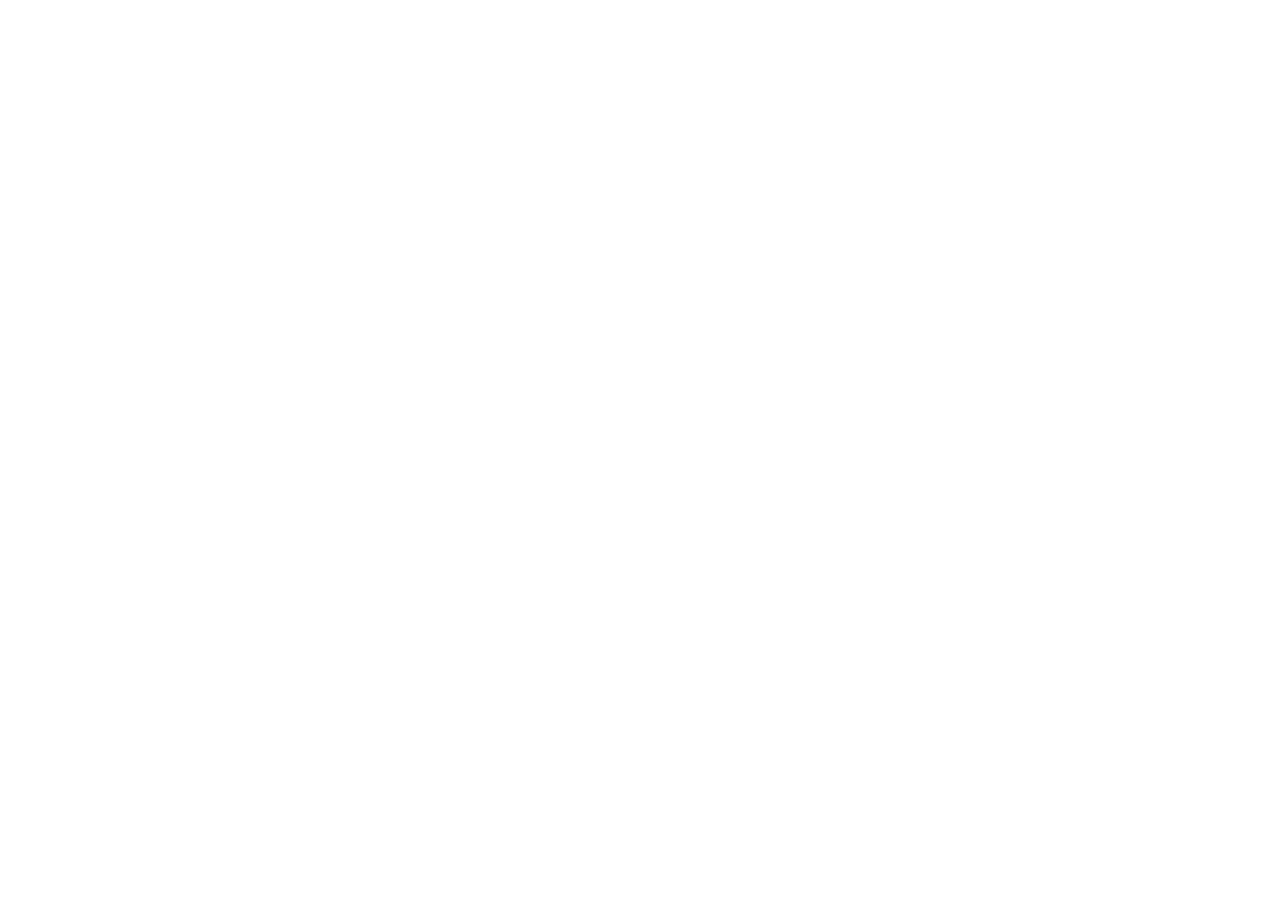
==== add.html @ ecfb4e20 "22-11-2023" ====
<!DOCTYPE html>
<html lang="en">
<head>
    <meta charset="UTF-8">
    <meta name="viewport" content="width=device-width, initial-scale=1.0">
    <title>My New Tab</title>
    <link rel="stylesheet" href="style.css">
</head>
<body>
    <div class="singleTimer">
        
    </div>
    <script src="scripts.js"></script>
</body>
</html>
---- style.css ----
@import url('https://fonts.googleapis.com/css2?family=Roboto&display=swap');
  
body {
    display: flex;
    flex-direction: column;
    gap: 10px;
    align-items: center;
    justify-content: center;
    height: 100vh;
    margin: 0;
    background-image: url('https://picsum.photos/1920/1080');
    background-size: cover;
    background-position: center;
    background-repeat: no-repeat;
    font-family: 'Roboto', sans-serif;
}

.padding-10 {padding: 10px;}
.padding-20 {padding: 20px;}

.font-roboto {font-family: 'Roboto', sans-serif;}

.border-radius-10 {border-radius: 10px;}

.input-date {
    text-align: center;
}

:root {
    --myGreen: #008000; 
    --myYellow: #ffff00;
    --myGold: #cccc00;
    --myBlue: #25A1FF;
    --myLime: #00FF00;
    --mySilver: #C0C0C0;
    --myRed: #FF4500;
    --myWhite: #FFFFF0;
    --myBlack: #131312;
    --myGrey: #0C0033;
    --fiverrGreen: #1DBF73;
    --fiverBlack: #1B1B1B;

    --buttonBorderRadius: 10px;

    --xs-width: 1080px;
    --sm-width: 1080px;
    --md-width: 1080px;
    --lg-width: 1080px;
    --xl-width: 1080px;
    --xxl-width: 1080px;
}

/* Universal classes */
.bg-myGreen                 {background-color: var(--myGreen);}
.bg-myYellow                {background-color: var(--myYellow);}
.bg-myGold                  {background-color: var(--myGold);}
.bg-myBlue                  {background-color: var(--myBlue);}
.bg-myLime                  {background-color: var(--myLime);}
.bg-mySilver                {background-color: var(--mySilver);}
.bg-myRed                   {background-color: var(--myRed);}
.bg-myWhite                 {background-color: var(--myWhite);}
.bg-myBlack                 {background-color: var(--myBlack);}
.bg-myGrey                  {background-color: var(--myGrey);}
.bg-fiverrGreen             {background-color: var(--fiverrGreen);}
.bg-fiverrBlack             {background-color: var(--fiverBlack);}

.border-myGreen             {border-color: var(--myGreen);}
.border-myYellow            {border-color: var(--myYellow);}
.border-myGold              {border-color: var(--myGold);}
.border-myBlue              {border-color: var(--myBlue);}
.border-myLime              {border-color: var(--myLime);}
.border-mySilver            {border-color: var(--mySilver);}
.border-myRed               {border-color: var(--myRed);}
.border-myWhite             {border-color: var(--myWhite);}
.border-myBlack             {border-color: var(--myBlack);}
.border-myGrey              {border-color: var(--myGrey);}
.border-fiverrGreen         {border-color: var(--fiverrGreen);}
.border-fiverrBlack         {border-color: var(--fiverBlack);}

.text-myGreen               {color:var(--myGreen);}
.text-myYellow              {color:var(--myYellow);}
.text-myGold                {color:var(--myGold);}
.text-myBlue                {color:var(--myBlue);}
.text-myLime                {color:var(--myLime);}
.text-mySilver              {color:var(--mySilver);}
.text-myRed                 {color:var(--myRed);}
.text-myWhite               {color:var(--myWhite);}
.text-myBlack               {color:var(--myBlack);}
.text-myGrey                {color:var(--myGrey);}
.text-fiverrGreen           {color:var(--fiverrGreen);}
.text-fiverrBlack           {color:var(--fiverBlack);}

.rotate-left                {transform: rotate(-5deg);transform-origin: top right;}
.rotate-right               {transform: rotate(5deg);transform-origin: top left;}

.pic-octagon                {clip-path: polygon(30% 0%, 70% 0%, 100% 30%, 100% 70%, 70% 100%, 30% 100%, 0% 70%, 0% 30%);}
.pic-right-trapezium        {clip-path: polygon(25% 0%, 100% 0%, 75% 100%, 0% 100%);}
.pic-left-trapezium         {clip-path: polygon(0 0, 75% 0, 100% 100%, 25% 100%);}
.pic-cross                  {clip-path: polygon(0% 15%, 15% 15%, 15% 0%, 85% 0%, 85% 15%, 100% 15%, 100% 85%, 85% 85%, 85% 100%, 15% 100%, 15% 85%, 0% 85%);}
.pic-circle                 {clip-path: circle(50% at 50% 50%);}

.cursor-pointer             {cursor: pointer;}
.cursor-wait                {cursor: wait;}

.font-proximaNova           {font-family: 'proximaNova', sans-serif;}

.top-sticky                 {position: sticky; top: 0; z-index: 100; margin-top: 0px;}
.bottom-sticky              {position: sticky; bottom: 0; z-index: 100;}

.bg-container               {background-position: center; background-size: cover;}

.text-middle                {display: flex; flex-direction: column; justify-content: center; align-items: center;}

/* Buttons */

.myButton {
    padding: 10px 30px 10px 30px;
    border-radius: 10px;
    width: auto;
    height: auto;
    display: flex; 
    flex-direction: row; 
    justify-content: center; 
    align-items: center;
    cursor: pointer;
    font-size: 20px;
    font-weight: bold;
}

.myButton:hover {
    box-shadow: inset 0 0 5px rgba(0, 0, 0, 0.2);
    transform: translateY(2px);
}

.myButton > img {
  max-width: 60px;
  margin-left: 5px;
  margin-right: 5px;
}

.myButton-myGreen           {background-color: var(--myGreen);}
.myButton-myYellow          {background-color: var(--myYellow);}
.myButton-myGold            {background-color: var(--myGold);}
.myButton-myBlue            {background-color: var(--myBlue);}
.myButton-myLime            {background-color: var(--myLime);}
.myButton-mySilver          {background-color: var(--mySilver);}
.myButton-myRed             {background-color: var(--myRed);}
.myButton-myWhite           {background-color: var(--myWhite);}
.myButton-myBlack           {background-color: var(--myBlack);}
.myButton-myGrey            {background-color: var(--myGrey);}
.myButton-fiverrGreen       {background-color: var(--fiverrGreen);}
.myButton-fiverBlack        {background-color: var(--fiverBlack);}

.myButton-callToAction      {animation: pulse 2s infinite;}

.pre-line                   {white-space: pre-line;}

/* Animations */

@keyframes pulse {
    0% {
      transform: scale(1);
    }
    50% {
      transform: scale(1.1);
    }
    100% {
      transform: scale(1);
    }
  }

/* Breakpoints based on bootstrap */

.main-block{
    width:          100%; 
    height:         auto; 
    border-width:   1px; 
    border-style:   solid;
    -webkit-box-shadow: 0px 0px 25px 0px rgba(0,0,0,0.75);
    -moz-box-shadow: 0px 0px 25px 0px rgba(0,0,0,0.75);
    box-shadow: 0px 0px 25px 0px rgba(0,0,0,0.75);
}

#cdbm_timers_active{
    display: flex;
    flex-wrap: wrap;
    gap: 10px;
}

.cdbm_timers_singleTimer{
    flex-grow: 1;
    flex-basis: 1000;
    display: flex;
    flex-direction: column;
    border-width:   1px; 
    border-style:   solid;
}

.column{
    display: flex;
    flex-direction: column;
}

@media all and (min-width: 576px) { /*Rozmiar SM*/
    .main-block{width:550px;}
}

@media all and (min-width: 768px) { /*Rozmiar MD*/
    .main-block{width:750px;}
}

@media all and (min-width: 992px) { /*Rozmiar LG*/
    .main-block{width:950px;}
}

@media all and (min-width: 1200px) { /*Rozmiar XL*/
    .main-block{width:1100px;}
}

@media all and (min-width: 1400px) { /*Rozmiar XXL*/
    
}
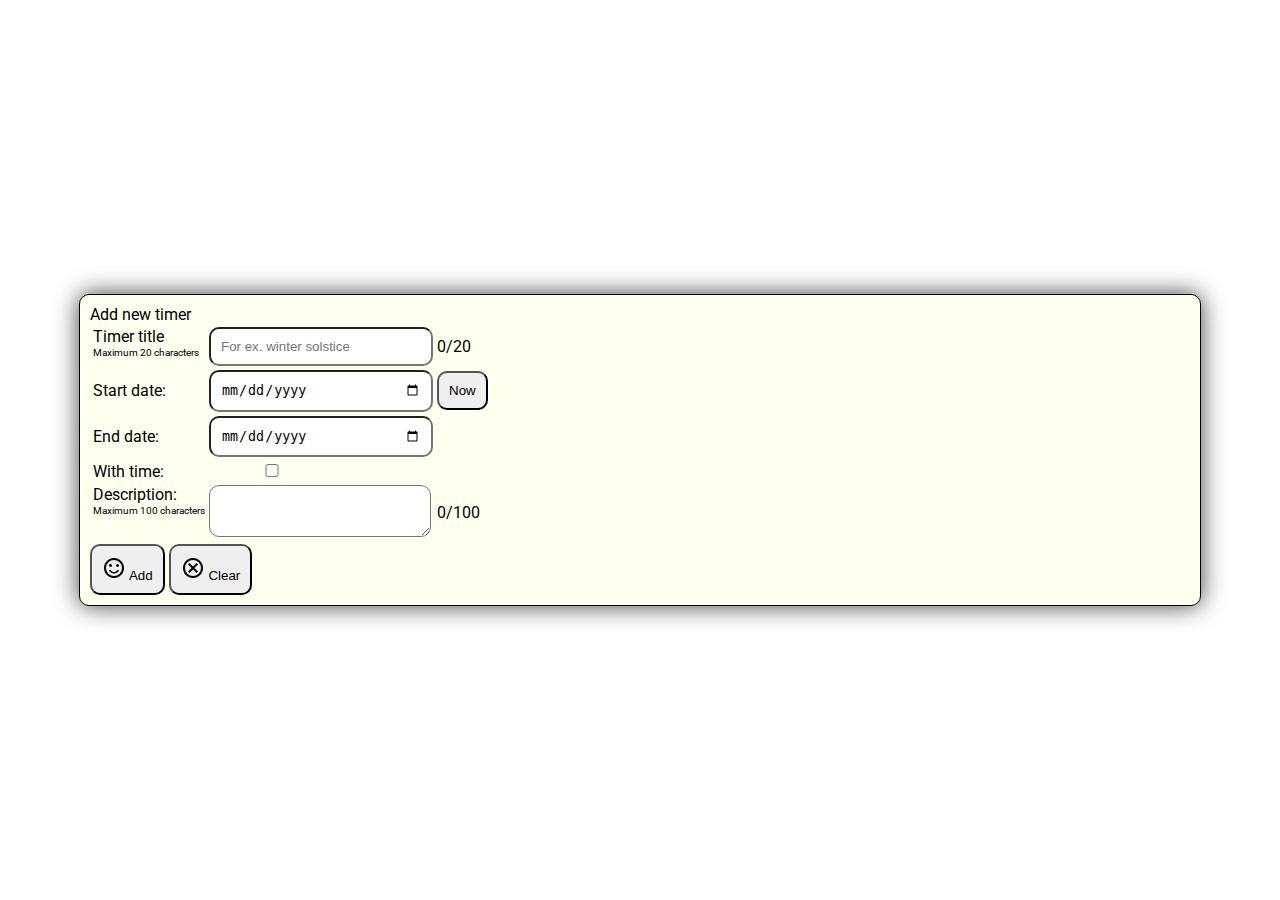
==== commit ff67f991: "23-11-2023" ====
--- a/add.html
+++ b/add.html
@@ -3,13 +3,82 @@
 <head>
     <meta charset="UTF-8">
     <meta name="viewport" content="width=device-width, initial-scale=1.0">
-    <title>My New Tab</title>
+    <title>Add new timer</title>
     <link rel="stylesheet" href="style.css">
 </head>
 <body>
-    <div class="singleTimer">
-        
+    <div class="bg-myWhite padding-10 border-radius-10 main-block">
+        Add new timer
+        <table>
+            <tr>
+                <td class="column">
+                    <span>
+                        Timer title
+                    </span>
+                    <span class="smaller-font">
+                        Maximum 20 characters
+                    </span>
+                </td>
+                <td>
+                    <input type="text" id="title" required class="padding-10 border-radius-10" maxlength="50" placeholder="For ex. winter solstice">
+                </td>
+                <td id="title_length">
+                    0/20
+                </td>
+            </tr>
+            <tr>
+                <td>
+                    Start date:
+                </td>
+                <td>
+                    <input type="date" id="start_date" required class="padding-10 border-radius-10 dates">
+                </td>
+                <td>
+                    <button class="padding-10 border-radius-10">Now</button>
+                </td>
+            </tr>
+            <tr>
+                <td>
+                    End date:
+                </td>
+                <td colspan="2">
+                    <input type="date" id="end_date" required class="padding-10 border-radius-10 dates">
+                </td>
+            </tr>
+            <tr>
+                <td colspan="3">
+                    <label>
+                        With time: <input type="checkbox" id="timeFieldChanger">
+                    </label>
+                </td>
+            </tr>
+            <tr>
+                <td class="column">
+                    <span>
+                        Description:
+                    </span>
+                    <span class="smaller-font">
+                        Maximum 100 characters
+                    </span>
+                </td>
+                <td>
+                    <textarea id="description" class="padding-10 border-radius-10"></textarea>
+                </td>
+                <td id="description_length">
+                    0/100
+                </td>
+            </tr>
+        </table>
+        <button id="add" class="padding-10 border-radius-10">
+            <img src="img/happy.svg">
+            Add
+        </button>
+        <button id="clear" class="padding-10 border-radius-10">
+            <img src="img/clear.svg" alt="">
+            Clear
+        </button>
     </div>
     <script src="scripts.js"></script>
+    <script src="add_scripts.js"></script>
 </body>
 </html>--- a/style.css
+++ b/style.css
@@ -155,6 +155,11 @@
 
 .pre-line                   {white-space: pre-line;}
 
+.smaller-font               {font-size: 0.65em;}
+
+input, textarea{width: 200px;}
+
+
 /* Animations */
 
 @keyframes pulse {
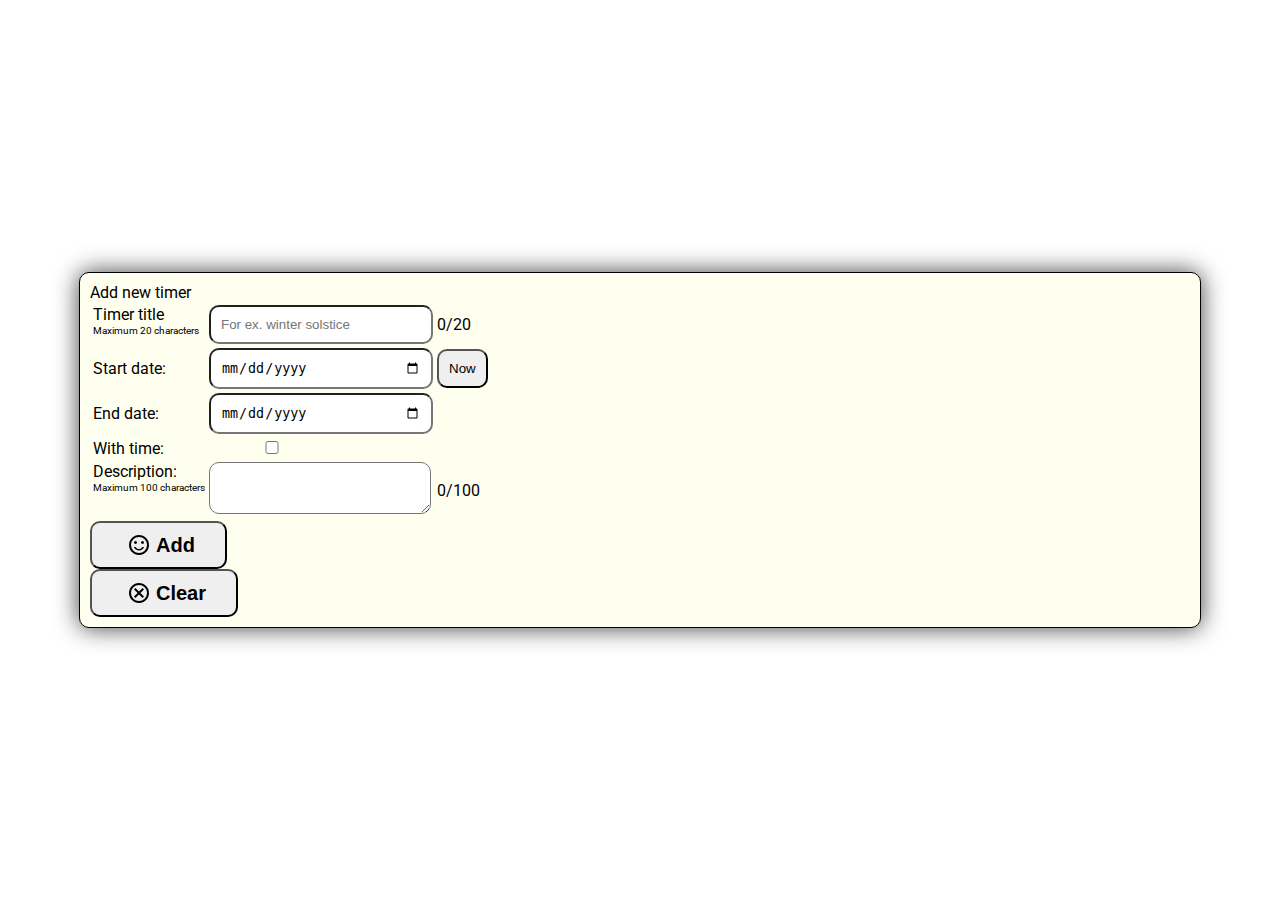
==== commit dcaccf08: "25-11-2023" ====
--- a/add.html
+++ b/add.html
@@ -69,11 +69,11 @@
                 </td>
             </tr>
         </table>
-        <button id="add" class="padding-10 border-radius-10">
+        <button id="add" class="padding-10 border-radius-10 myButton">
             <img src="img/happy.svg">
             Add
         </button>
-        <button id="clear" class="padding-10 border-radius-10">
+        <button id="clear" class="padding-10 border-radius-10 myButton">
             <img src="img/clear.svg" alt="">
             Clear
         </button>
--- a/style.css
+++ b/style.css
@@ -1,5 +1,7 @@
 @import url('https://fonts.googleapis.com/css2?family=Roboto&display=swap');
-  
+@import url('https://fonts.googleapis.com/css2?family=Roboto&family=Vina+Sans&display=swap');
+@import url('https://fonts.googleapis.com/css2?family=Oswald&display=swap');
+
 body {
     display: flex;
     flex-direction: column;
@@ -18,7 +20,14 @@
 .padding-10 {padding: 10px;}
 .padding-20 {padding: 20px;}
 
-.font-roboto {font-family: 'Roboto', sans-serif;}
+.font-roboto                {font-family: 'Roboto', sans-serif;}
+.font-proximaNova           {font-family: 'proximaNova', sans-serif;}
+.font-vinaSans              {font-family: 'Vina Sans', sans-serif;}
+.font-oswald                {font-family: 'Oswald', sans-serif;}
+
+.font-size-large            {font-size: large;}
+.font-size-larger           {font-size: x-large;}
+.font-sieze-4counter        {font-size: 2em;}
 
 .border-radius-10 {border-radius: 10px;}
 
@@ -90,6 +99,8 @@
 .text-fiverrGreen           {color:var(--fiverrGreen);}
 .text-fiverrBlack           {color:var(--fiverBlack);}
 
+.links                      {text-decoration: none;}
+
 .rotate-left                {transform: rotate(-5deg);transform-origin: top right;}
 .rotate-right               {transform: rotate(5deg);transform-origin: top left;}
 
@@ -102,8 +113,6 @@
 .cursor-pointer             {cursor: pointer;}
 .cursor-wait                {cursor: wait;}
 
-.font-proximaNova           {font-family: 'proximaNova', sans-serif;}
-
 .top-sticky                 {position: sticky; top: 0; z-index: 100; margin-top: 0px;}
 .bottom-sticky              {position: sticky; bottom: 0; z-index: 100;}
 
@@ -111,6 +120,7 @@
 
 .text-middle                {display: flex; flex-direction: column; justify-content: center; align-items: center;}
 
+.text-bold                  {font-weight: bold;}
 /* Buttons */
 
 .myButton {
@@ -186,15 +196,20 @@
     box-shadow: 0px 0px 25px 0px rgba(0,0,0,0.75);
 }
 
+#cdbm_timers{
+    display: flex;
+    flex-direction: column;
+    gap: 10px;
+}
+
 #cdbm_timers_active{
-    display: flex;
+    display: grid;
+    grid-template-columns: repeat(1, 1fr);
     flex-wrap: wrap;
     gap: 10px;
 }
 
 .cdbm_timers_singleTimer{
-    flex-grow: 1;
-    flex-basis: 1000;
     display: flex;
     flex-direction: column;
     border-width:   1px; 
@@ -208,18 +223,30 @@
 
 @media all and (min-width: 576px) { /*Rozmiar SM*/
     .main-block{width:550px;}
+    #cdbm_timers_active{
+        grid-template-columns: repeat(1, 1fr);
+    }
 }
 
 @media all and (min-width: 768px) { /*Rozmiar MD*/
     .main-block{width:750px;}
+    #cdbm_timers_active{
+        grid-template-columns: repeat(2, 1fr);
+    }
 }
 
 @media all and (min-width: 992px) { /*Rozmiar LG*/
     .main-block{width:950px;}
+    #cdbm_timers_active{
+        grid-template-columns: repeat(3, 1fr);
+    }
 }
 
 @media all and (min-width: 1200px) { /*Rozmiar XL*/
     .main-block{width:1100px;}
+    #cdbm_timers_active{
+        grid-template-columns: repeat(4, 1fr);
+    }
 }
 
 @media all and (min-width: 1400px) { /*Rozmiar XXL*/
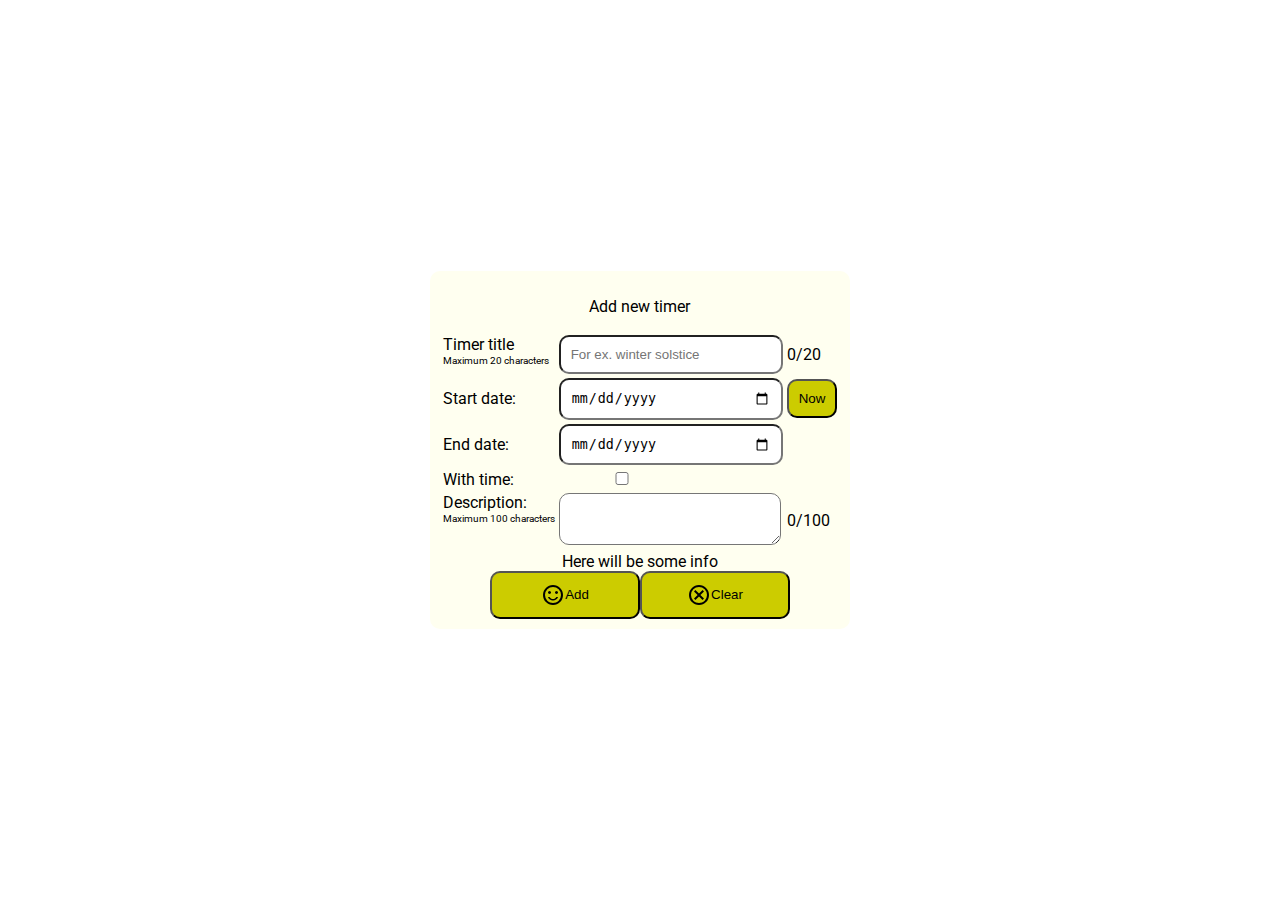
==== commit 765fa3ea: "26-11-2023" ====
--- a/add.html
+++ b/add.html
@@ -7,8 +7,10 @@
     <link rel="stylesheet" href="style.css">
 </head>
 <body>
-    <div class="bg-myWhite padding-10 border-radius-10 main-block">
-        Add new timer
+    <div class="bg-myWhite padding-10 border-radius-10 text-middle">
+        <p>
+            Add new timer
+        </p>
         <table>
             <tr>
                 <td class="column">
@@ -34,7 +36,7 @@
                     <input type="date" id="start_date" required class="padding-10 border-radius-10 dates">
                 </td>
                 <td>
-                    <button class="padding-10 border-radius-10">Now</button>
+                    <button class="padding-10 border-radius-10 myButton-myGold myButton">Now</button>
                 </td>
             </tr>
             <tr>
@@ -52,7 +54,7 @@
                     </label>
                 </td>
             </tr>
-            <tr>
+            <tr class="">
                 <td class="column">
                     <span>
                         Description:
@@ -69,14 +71,19 @@
                 </td>
             </tr>
         </table>
-        <button id="add" class="padding-10 border-radius-10 myButton">
-            <img src="img/happy.svg">
-            Add
-        </button>
-        <button id="clear" class="padding-10 border-radius-10 myButton">
-            <img src="img/clear.svg" alt="">
-            Clear
-        </button>
+        <div id="infos">
+            Here will be some info
+        </div>
+        <div class="flex">
+            <button id="add" class="padding-10 border-radius-10 myButton-myGold myButton min-width-150">
+                <img src="img/happy.svg">
+                Add
+            </button>
+            <button id="clear" class="padding-10 border-radius-10 myButton-myGold myButton min-width-150">
+                <img src="img/clear.svg" alt="">
+                Clear
+            </button>
+        </div>
     </div>
     <script src="scripts.js"></script>
     <script src="add_scripts.js"></script>
--- a/style.css
+++ b/style.css
@@ -123,30 +123,18 @@
 .text-bold                  {font-weight: bold;}
 /* Buttons */
 
-.myButton {
-    padding: 10px 30px 10px 30px;
-    border-radius: 10px;
-    width: auto;
-    height: auto;
+.flex                       {display: flex; flex-direction: row;}
+
+.myButton                   {
+    width: auto; 
     display: flex; 
     flex-direction: row; 
     justify-content: center; 
+    text-align: center; 
     align-items: center;
-    cursor: pointer;
-    font-size: 20px;
-    font-weight: bold;
-}
-
-.myButton:hover {
-    box-shadow: inset 0 0 5px rgba(0, 0, 0, 0.2);
-    transform: translateY(2px);
-}
-
-.myButton > img {
-  max-width: 60px;
-  margin-left: 5px;
-  margin-right: 5px;
-}
+}
+
+.min-width-150              {min-width: 150px;}
 
 .myButton-myGreen           {background-color: var(--myGreen);}
 .myButton-myYellow          {background-color: var(--myYellow);}
@@ -161,13 +149,11 @@
 .myButton-fiverrGreen       {background-color: var(--fiverrGreen);}
 .myButton-fiverBlack        {background-color: var(--fiverBlack);}
 
-.myButton-callToAction      {animation: pulse 2s infinite;}
-
 .pre-line                   {white-space: pre-line;}
 
 .smaller-font               {font-size: 0.65em;}
 
-input, textarea{width: 200px;}
+input, textarea             {width: 200px;}
 
 
 /* Animations */
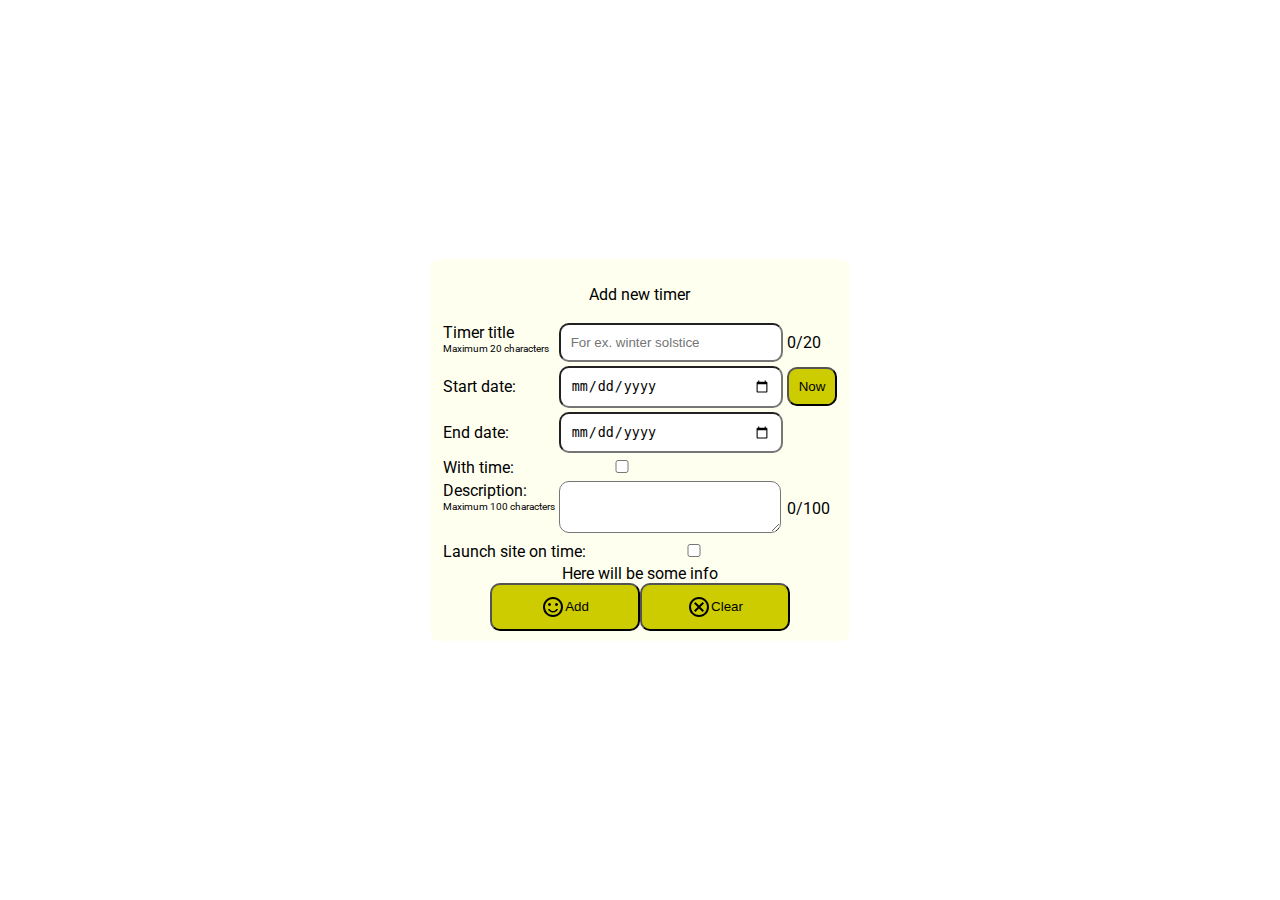
==== commit 78e4dc96: "29-11-2023" ====
--- a/add.html
+++ b/add.html
@@ -11,7 +11,7 @@
         <p>
             Add new timer
         </p>
-        <table>
+        <table id="table">
             <tr>
                 <td class="column">
                     <span>
@@ -70,6 +70,13 @@
                     0/100
                 </td>
             </tr>
+            <tr>
+                <td colspan="3">
+                    <label>
+                        Launch site on time: <input type="checkbox" id="site_on_time">
+                    </label>
+                </td>
+            </tr>
         </table>
         <div id="infos">
             Here will be some info
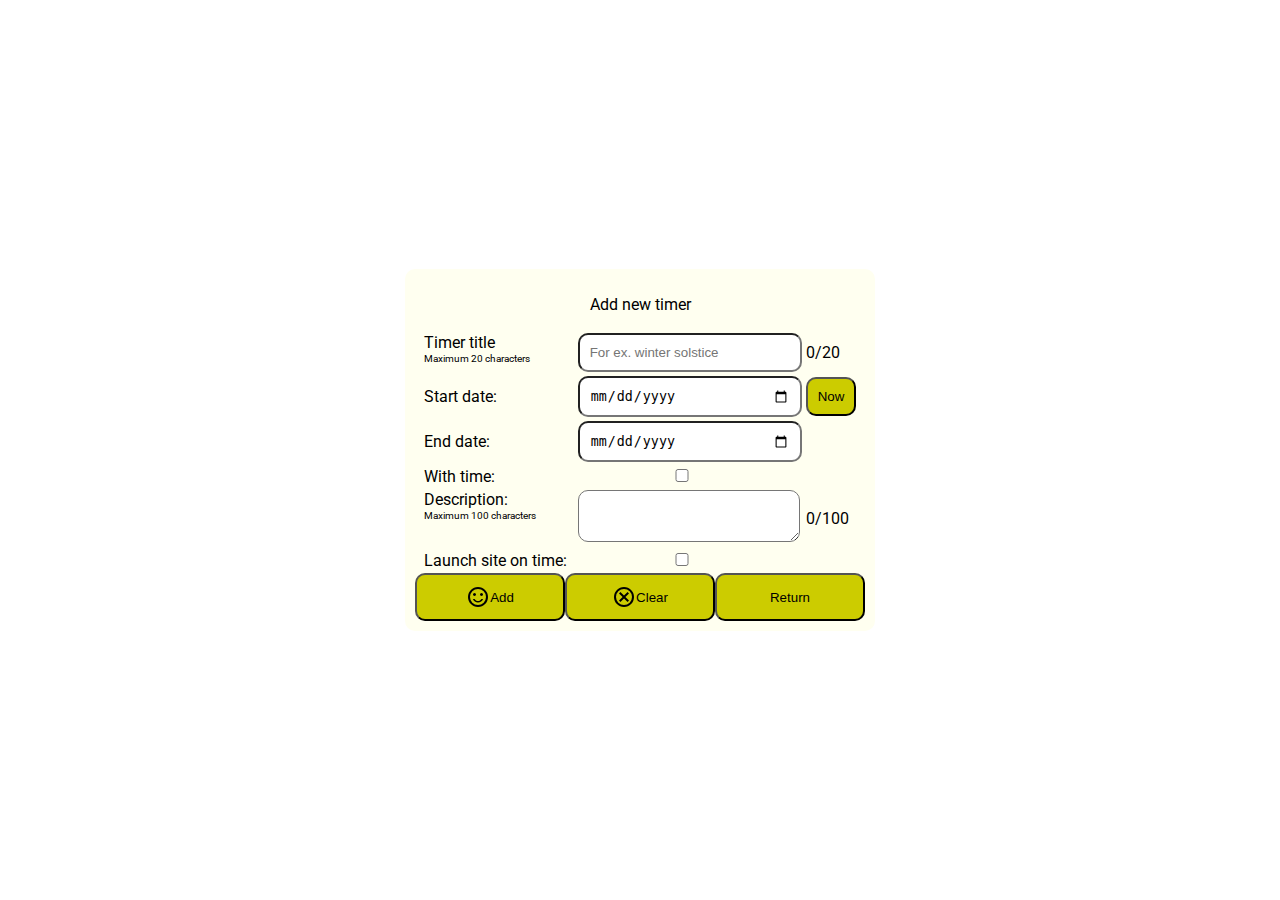
==== commit b5e2d57e: "02-12-2023" ====
--- a/add.html
+++ b/add.html
@@ -13,7 +13,7 @@
         </p>
         <table id="table">
             <tr>
-                <td class="column">
+                <td class="column min-width-150">
                     <span>
                         Timer title
                     </span>
@@ -29,18 +29,18 @@
                 </td>
             </tr>
             <tr>
-                <td>
+                <td class="min-width-150">
                     Start date:
                 </td>
                 <td>
                     <input type="date" id="start_date" required class="padding-10 border-radius-10 dates">
                 </td>
                 <td>
-                    <button class="padding-10 border-radius-10 myButton-myGold myButton">Now</button>
+                    <button class="padding-10 border-radius-10 myButton-myGold myButton" id="now_button">Now</button>
                 </td>
             </tr>
             <tr>
-                <td>
+                <td class="min-width-150">
                     End date:
                 </td>
                 <td colspan="2">
@@ -48,13 +48,14 @@
                 </td>
             </tr>
             <tr>
-                <td colspan="3">
-                    <label>
-                        With time: <input type="checkbox" id="timeFieldChanger">
-                    </label>
+                <td class="min-width-150">
+                    <label for="timeFieldChanger">With time:</label>
+                </td>
+                <td colspan="2">
+                    <input type="checkbox" id="timeFieldChanger">
                 </td>
             </tr>
-            <tr class="">
+            <tr class="min-width-150">
                 <td class="column">
                     <span>
                         Description:
@@ -71,15 +72,17 @@
                 </td>
             </tr>
             <tr>
-                <td colspan="3">
-                    <label>
-                        Launch site on time: <input type="checkbox" id="site_on_time">
+                <td class="min-width-150">
+                    <label for="site_on_time">
+                        Launch site on time: 
                     </label>
+                </td>
+                <td colspan="2">
+                    <input type="checkbox" id="site_on_time">
                 </td>
             </tr>
         </table>
         <div id="infos">
-            Here will be some info
         </div>
         <div class="flex">
             <button id="add" class="padding-10 border-radius-10 myButton-myGold myButton min-width-150">
@@ -90,6 +93,7 @@
                 <img src="img/clear.svg" alt="">
                 Clear
             </button>
+            <button class="padding-10 border-radius-10 myButton-myGold myButton min-width-150">Return</button>
         </div>
     </div>
     <script src="scripts.js"></script>
--- a/style.css
+++ b/style.css
@@ -50,13 +50,6 @@
     --fiverBlack: #1B1B1B;
 
     --buttonBorderRadius: 10px;
-
-    --xs-width: 1080px;
-    --sm-width: 1080px;
-    --md-width: 1080px;
-    --lg-width: 1080px;
-    --xl-width: 1080px;
-    --xxl-width: 1080px;
 }
 
 /* Universal classes */
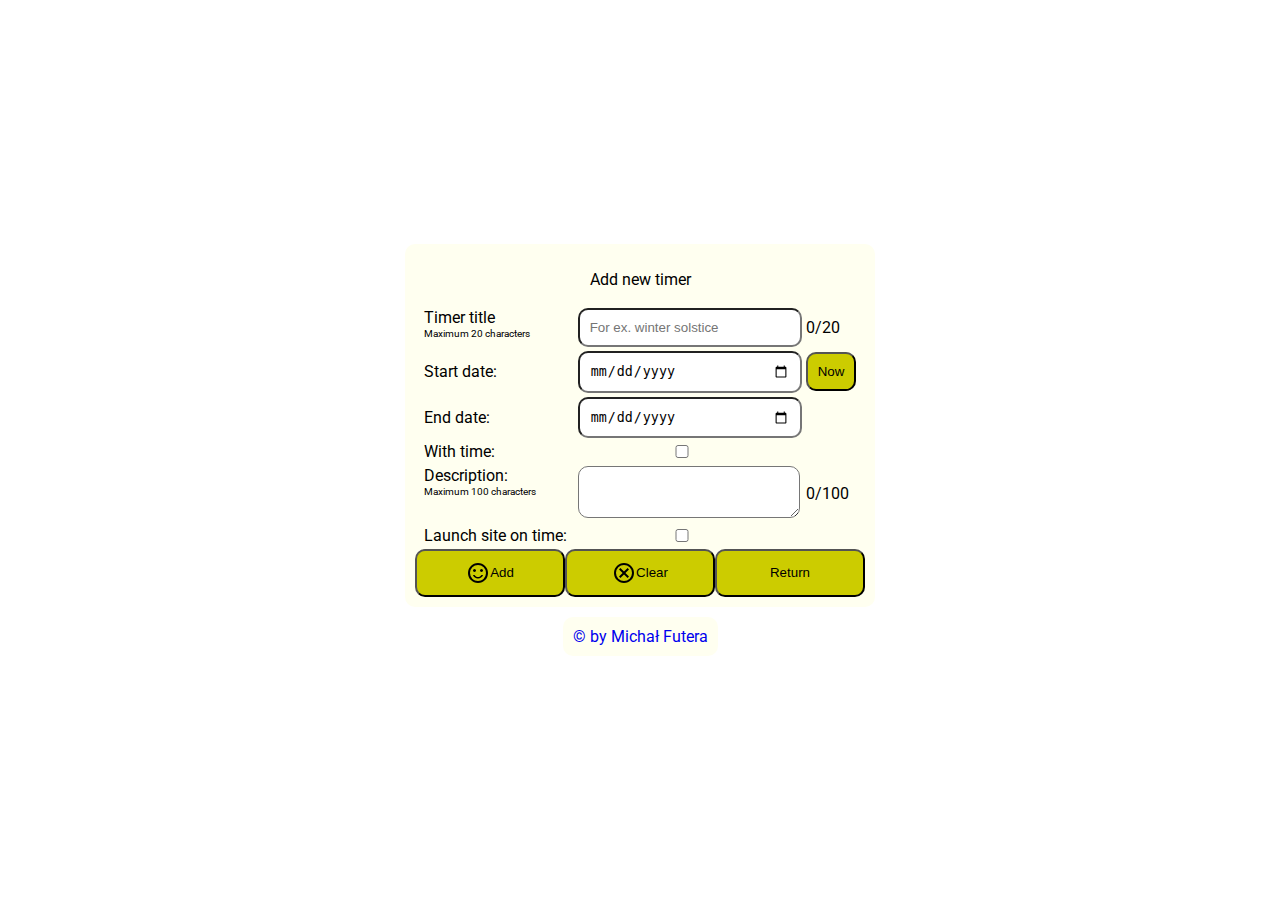
==== commit 0abc9be7: "03-12-2023" ====
--- a/add.html
+++ b/add.html
@@ -96,6 +96,11 @@
             <button class="padding-10 border-radius-10 myButton-myGold myButton min-width-150">Return</button>
         </div>
     </div>
+    <div class="bg-myWhite padding-10 border-radius-10 text-middle">
+        <a href="about.html" class="links">
+            &copy; by Michał Futera
+        </a> 
+    </div>
     <script src="scripts.js"></script>
     <script src="add_scripts.js"></script>
 </body>
--- a/style.css
+++ b/style.css
@@ -1,6 +1,8 @@
 @import url('https://fonts.googleapis.com/css2?family=Roboto&display=swap');
 @import url('https://fonts.googleapis.com/css2?family=Roboto&family=Vina+Sans&display=swap');
 @import url('https://fonts.googleapis.com/css2?family=Oswald&display=swap');
+@import url('https://fonts.googleapis.com/css2?family=Shrikhand&display=swap');
+@import url('https://fonts.googleapis.com/css2?family=Fasthand&display=swap');
 
 body {
     display: flex;
@@ -17,23 +19,23 @@
     font-family: 'Roboto', sans-serif;
 }
 
-.padding-10 {padding: 10px;}
-.padding-20 {padding: 20px;}
+.padding-10                 {padding: 10px;}
+.padding-20                 {padding: 20px;}
 
 .font-roboto                {font-family: 'Roboto', sans-serif;}
 .font-proximaNova           {font-family: 'proximaNova', sans-serif;}
 .font-vinaSans              {font-family: 'Vina Sans', sans-serif;}
 .font-oswald                {font-family: 'Oswald', sans-serif;}
+.font-shrik                 {font-family: 'Shrikhand', serif;}
+.font-fasthand              {font-family: 'Fasthand', cursive;}
 
 .font-size-large            {font-size: large;}
 .font-size-larger           {font-size: x-large;}
-.font-sieze-4counter        {font-size: 2em;}
-
-.border-radius-10 {border-radius: 10px;}
-
-.input-date {
-    text-align: center;
-}
+.font-size-4counter         {font-size: 2em;} 
+
+.border-radius-10           {border-radius: 10px;}
+
+.input-date                 {text-align: center;}
 
 :root {
     --myGreen: #008000; 
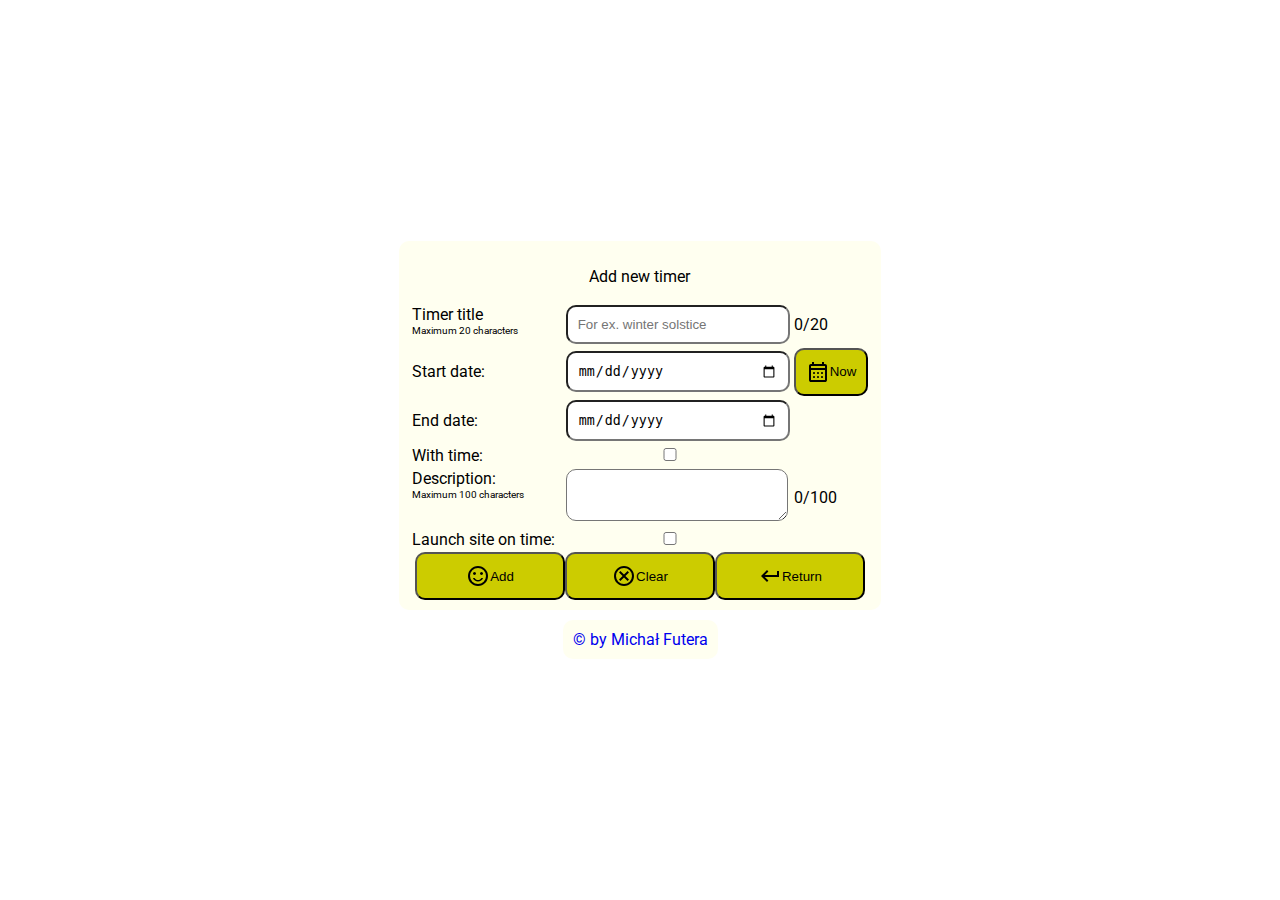
==== commit a7cafa24: "05-12-2023" ====
--- a/add.html
+++ b/add.html
@@ -36,7 +36,10 @@
                     <input type="date" id="start_date" required class="padding-10 border-radius-10 dates">
                 </td>
                 <td>
-                    <button class="padding-10 border-radius-10 myButton-myGold myButton" id="now_button">Now</button>
+                    <button class="padding-10 border-radius-10 myButton-myGold myButton" id="now_button">
+                        <img src="img/now.svg">
+                        Now
+                    </button>
                 </td>
             </tr>
             <tr>
@@ -86,14 +89,17 @@
         </div>
         <div class="flex">
             <button id="add" class="padding-10 border-radius-10 myButton-myGold myButton min-width-150">
-                <img src="img/happy.svg">
+                <img src="img/happy.svg" id="addPic">
                 Add
             </button>
             <button id="clear" class="padding-10 border-radius-10 myButton-myGold myButton min-width-150">
                 <img src="img/clear.svg" alt="">
                 Clear
             </button>
-            <button class="padding-10 border-radius-10 myButton-myGold myButton min-width-150">Return</button>
+            <button id="return" class="padding-10 border-radius-10 myButton-myGold myButton min-width-150">
+                <img src="img/return.svg" alt="">
+                Return
+            </button>
         </div>
     </div>
     <div class="bg-myWhite padding-10 border-radius-10 text-middle">
--- a/style.css
+++ b/style.css
@@ -150,6 +150,7 @@
 
 input, textarea             {width: 200px;}
 
+.display-none               {display: none;}
 
 /* Animations */
 
@@ -175,7 +176,7 @@
     -webkit-box-shadow: 0px 0px 25px 0px rgba(0,0,0,0.75);
     -moz-box-shadow: 0px 0px 25px 0px rgba(0,0,0,0.75);
     box-shadow: 0px 0px 25px 0px rgba(0,0,0,0.75);
-}
+}  
 
 #cdbm_timers{
     display: flex;
